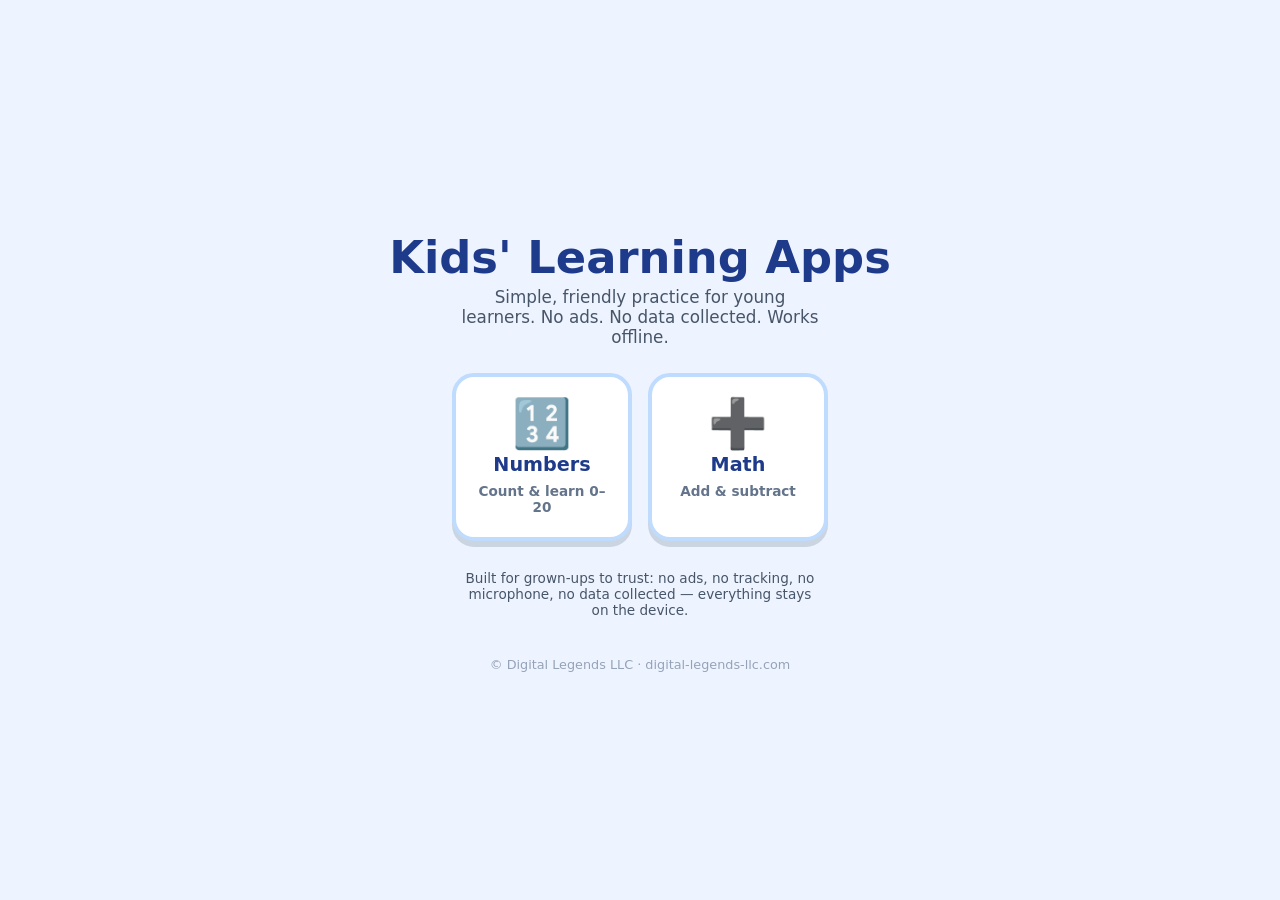
==== index.html @ bedcff2e "Kids' Learning Apps — Numbers + Math (offline, ad-free, no data collection) Two small static PWAs fo" ====
<!DOCTYPE html>
<html lang="en">
<head>
  <meta charset="UTF-8" />
  <meta name="viewport" content="width=device-width, initial-scale=1.0, viewport-fit=cover" />
  <meta name="theme-color" content="#1d4ed8" />
  <title>Digital Legends — Kids' Learning Apps</title>
  <meta name="description" content="Free, ad-free, offline learning apps for young children. No data collected." />
  <style>
    :root { --blue:#1d4ed8; --blue-dark:#1e3a8a; --green:#16a34a; --sun:#f59e0b; --bg:#eef4ff; }
    * { box-sizing:border-box; }
    body { margin:0; min-height:100vh; font-family:system-ui,-apple-system,"Segoe UI",Roboto,sans-serif;
      background:var(--bg); color:#0f172a; display:flex; flex-direction:column; align-items:center; justify-content:center; padding:2rem 1.2rem; text-align:center; }
    h1 { color:var(--blue-dark); font-size:clamp(1.8rem,7vw,2.8rem); margin:.2rem 0; }
    .tag { color:#475569; font-size:1.05rem; margin:0 0 1.6rem; max-width:34ch; }
    .cards { display:flex; flex-wrap:wrap; gap:1rem; justify-content:center; }
    .card { display:flex; flex-direction:column; align-items:center; gap:.4rem; width:180px; padding:1.4rem 1rem;
      background:#fff; border:4px solid #bfdbfe; border-radius:22px; box-shadow:0 6px 0 #cbd5e1; text-decoration:none; color:var(--blue-dark); }
    .card:active { transform:translateY(4px); box-shadow:0 2px 0 #cbd5e1; }
    .ic { font-size:3rem; line-height:1; }
    .name { font-weight:800; font-size:1.2rem; }
    .sub { font-weight:600; font-size:.85rem; color:#64748b; }
    .promise { margin-top:1.8rem; color:#475569; font-size:.85rem; max-width:42ch; }
    footer { margin-top:1.6rem; color:#94a3b8; font-size:.8rem; }
  </style>
</head>
<body>
  <h1>Kids' Learning Apps</h1>
  <p class="tag">Simple, friendly practice for young learners. No ads. No data collected. Works offline.</p>
  <div class="cards">
    <a class="card" href="./kids-numbers/"><span class="ic" aria-hidden="true">🔢</span><span class="name">Numbers</span><span class="sub">Count &amp; learn 0–20</span></a>
    <a class="card" href="./kids-math/"><span class="ic" aria-hidden="true">➕</span><span class="name">Math</span><span class="sub">Add &amp; subtract</span></a>
  </div>
  <p class="promise">Built for grown-ups to trust: no ads, no tracking, no microphone, no data collected — everything stays on the device.</p>
  <footer>© Digital Legends LLC · digital-legends-llc.com</footer>
</body>
</html>
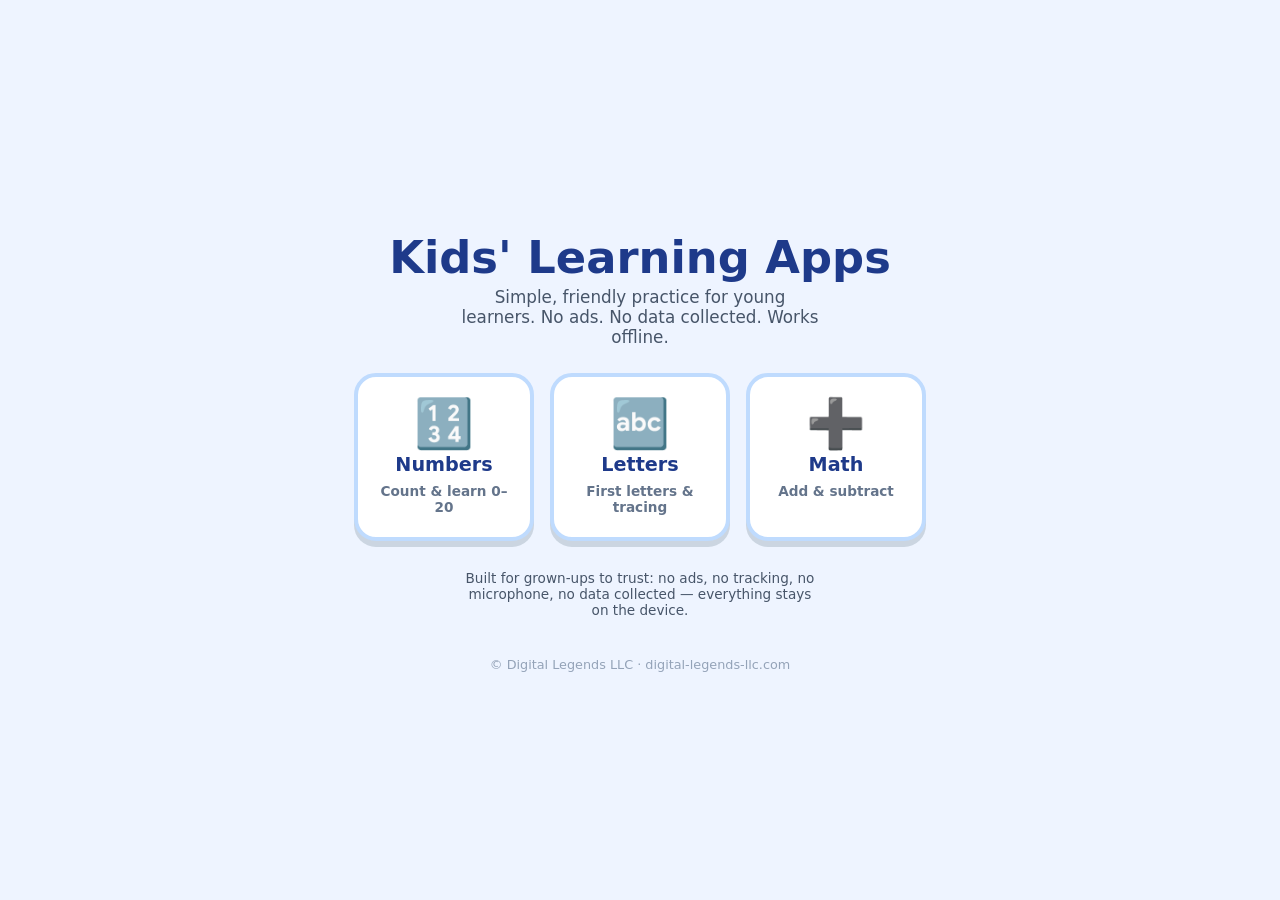
==== commit d1427710: "Add Letters app (alphabet + tracing) to the suite New 'DL Letters' app alongside Numbers and Math: -" ====
--- a/index.html
+++ b/index.html
@@ -29,6 +29,7 @@
   <p class="tag">Simple, friendly practice for young learners. No ads. No data collected. Works offline.</p>
   <div class="cards">
     <a class="card" href="./kids-numbers/"><span class="ic" aria-hidden="true">🔢</span><span class="name">Numbers</span><span class="sub">Count &amp; learn 0–20</span></a>
+    <a class="card" href="./kids-letters/"><span class="ic" aria-hidden="true">🔤</span><span class="name">Letters</span><span class="sub">First letters &amp; tracing</span></a>
     <a class="card" href="./kids-math/"><span class="ic" aria-hidden="true">➕</span><span class="name">Math</span><span class="sub">Add &amp; subtract</span></a>
   </div>
   <p class="promise">Built for grown-ups to trust: no ads, no tracking, no microphone, no data collected — everything stays on the device.</p>
